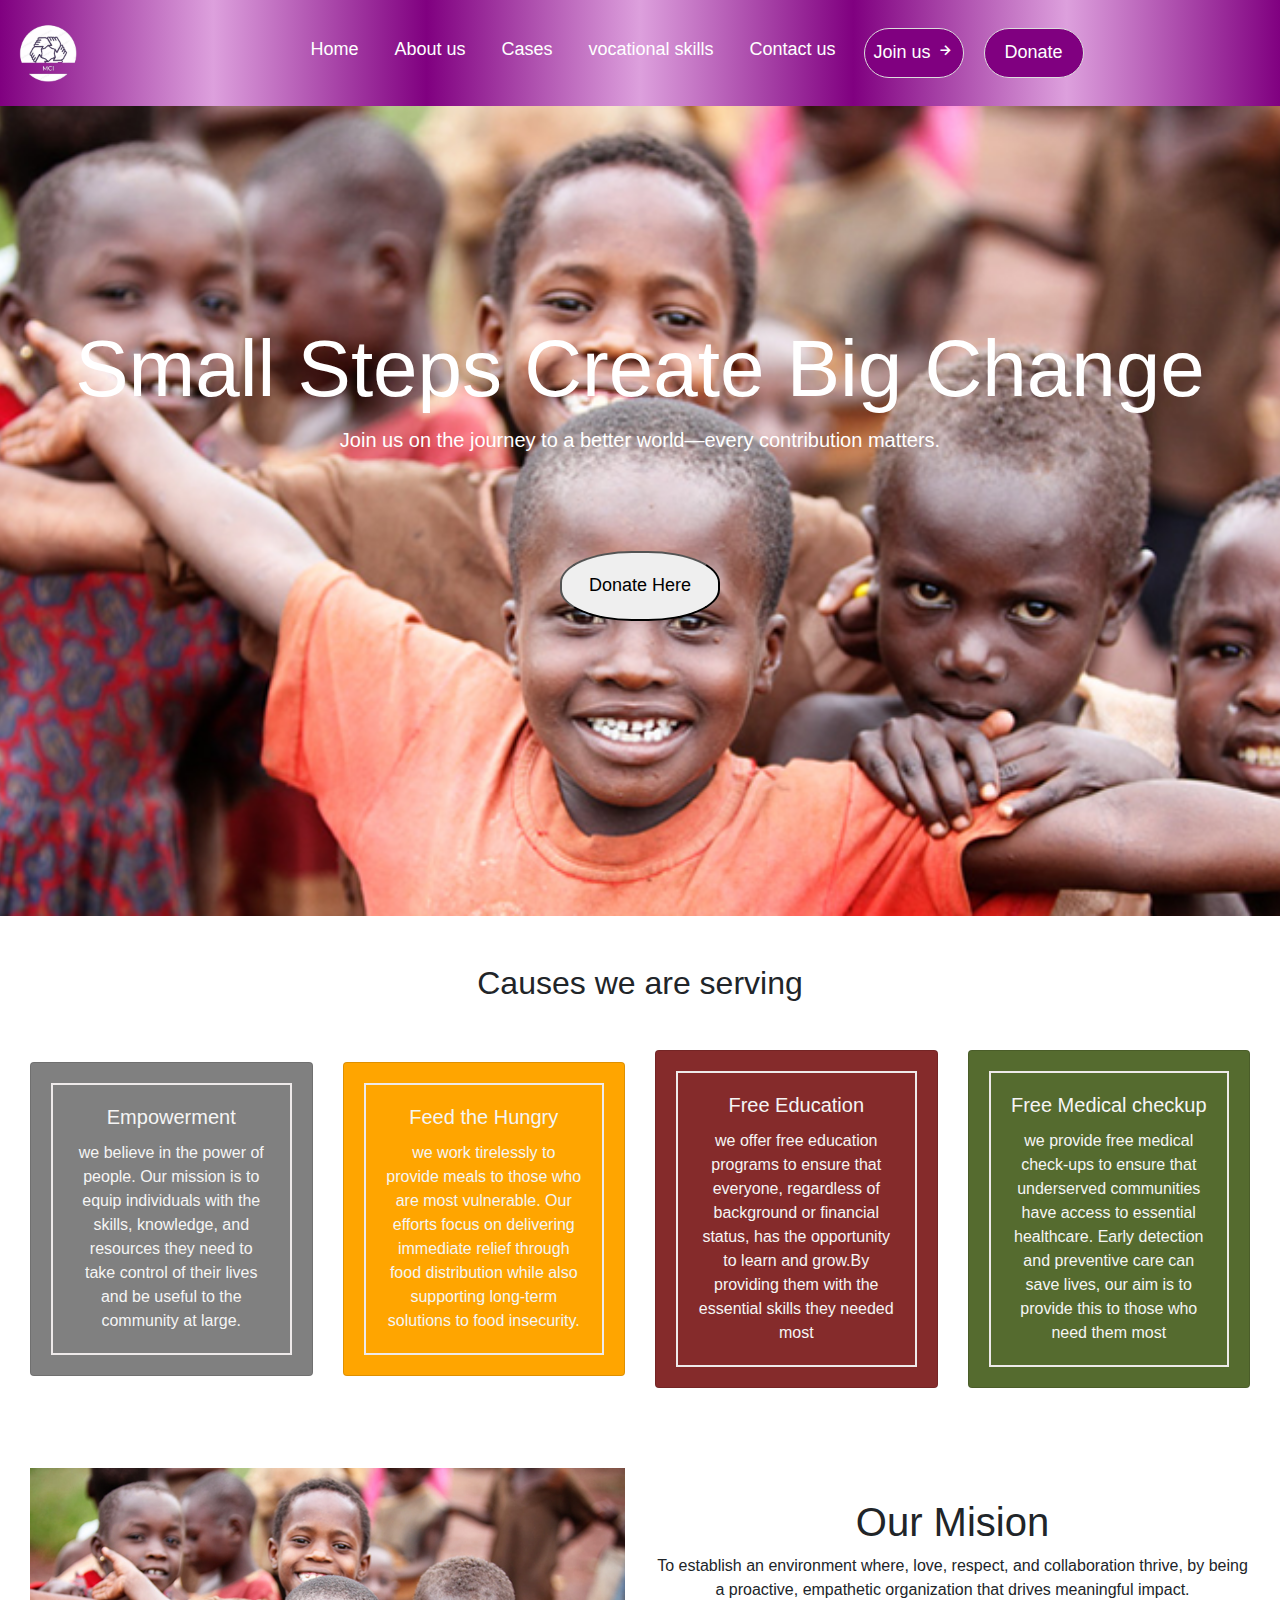
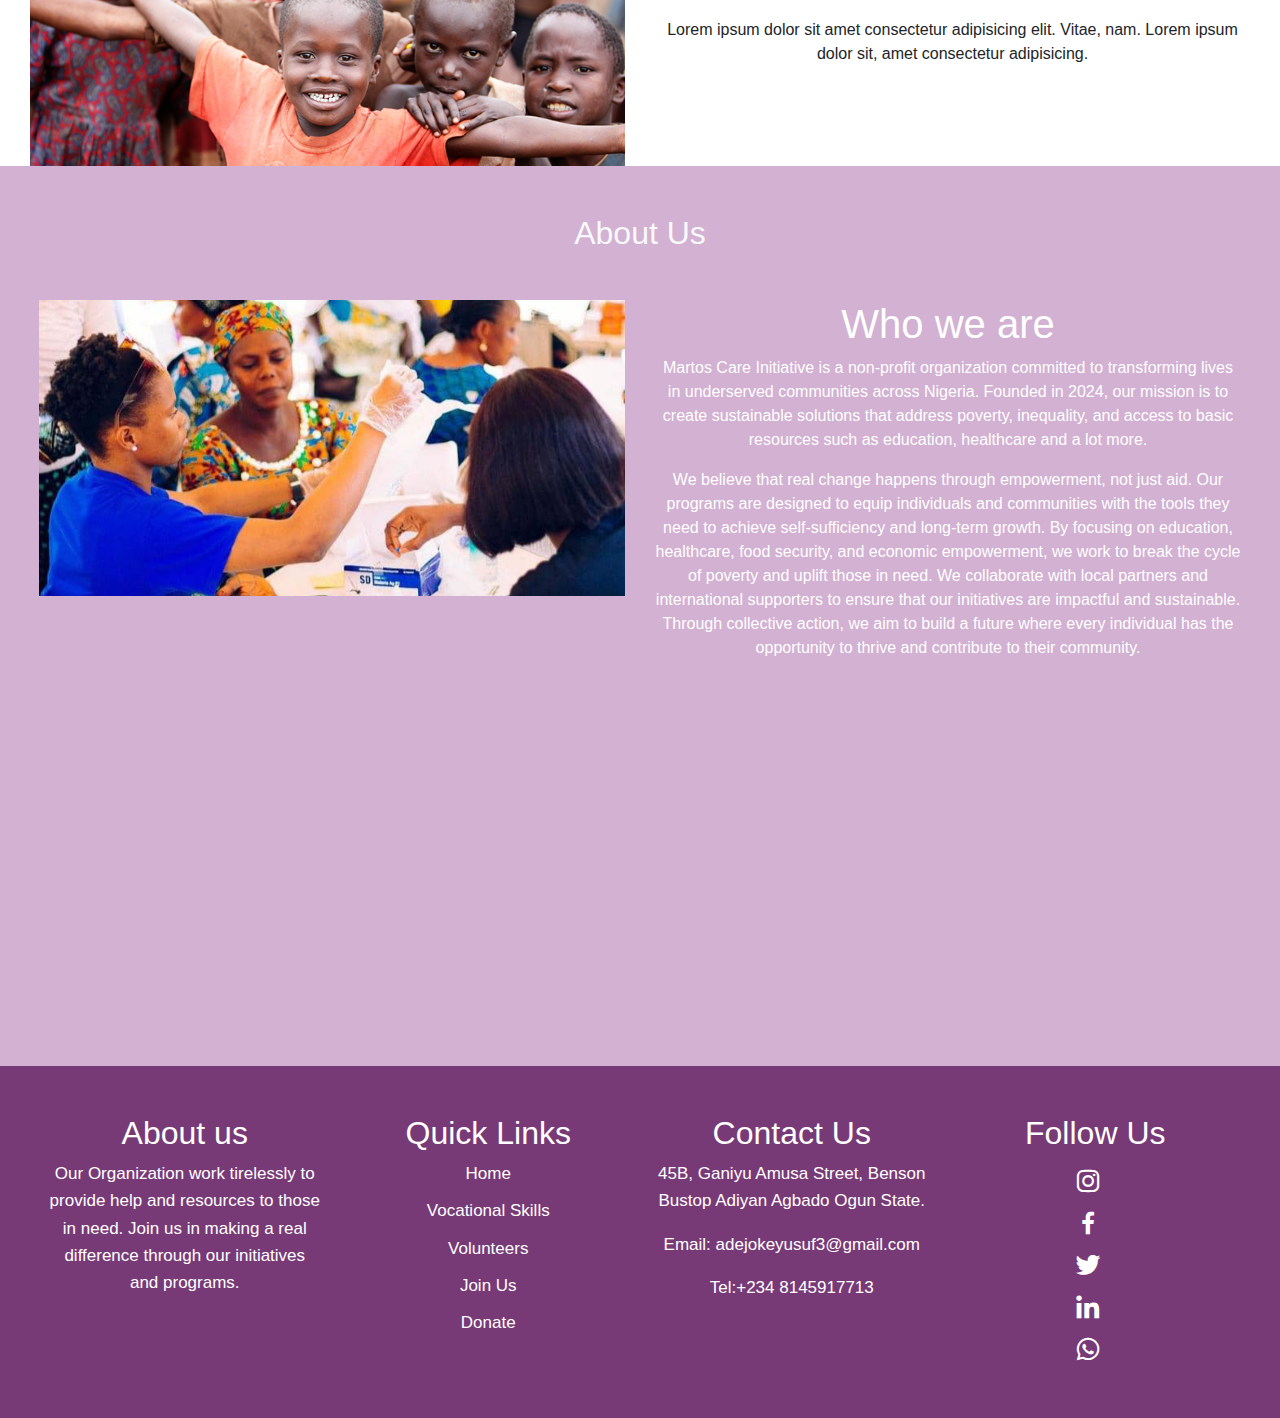
==== index.html @ e68619eb "Initial commit" ====
<!DOCTYPE html>
<html lang="en">
  <head>
    <!-- Required meta tags -->
    <meta charset="utf-8" />
    <meta
      name="viewport"
      content="width=device-width, initial-scale=1, shrink-to-fit=no"
    />

    <!-- Bootstrap CSS -->
    <link
      rel="stylesheet"
      href="https://cdn.jsdelivr.net/npm/bootstrap@4.4.1/dist/css/bootstrap.min.css"
      integrity="sha384-Vkoo8x4CGsO3+Hhxv8T/Q5PaXtkKtu6ug5TOeNV6gBiFeWPGFN9MuhOf23Q9Ifjh"
      crossorigin="anonymous"
    />
    <link rel="stylesheet" href="/css/style.css" />
    <link
      href="https://unpkg.com/boxicons@2.1.4/css/boxicons.min.css"
      rel="stylesheet"
    />

    <title>Martos care Initiative</title>
  </head>
  <body>
    <!-- navbar section -->
    <nav class="navbar navbar-expand-lg navbar-light">
      <a class="navbar-brand" href="#"
        ><img src="/Asset/image/logo3.png" width="90" alt=""
      /></a>
      <button
        class="navbar-toggler"
        type="button"
        data-toggle="collapse"
        data-target="#navbarSupportedContent"
        aria-controls="navbarSupportedContent"
        aria-expanded="false"
        aria-label="Toggle navigation"
      >
        <span class="navbar-toggler-icon"></span>
      </button>

      <div class="collapse navbar-collapse" id="navbarSupportedContent">
        <ul class="navbar-nav mx-auto">
          <li class="nav-item active">
            <a class="nav-link" href="/index.html"
              >Home <span class="sr-only">(current)</span></a
            >
          </li>
          <li class="nav-item">
            <a class="nav-link" href="#about">About us</a>
          </li>
          <li class="nav-item">
            <a class="nav-link" href="#cases">Cases</a>
          </li>
          <li class="nav-item">
            <a class="nav-link" href="./skills.html">vocational skills</a>
          </li>

          <li class="nav-item">
            <a class="nav-link" href="./contact.html">Contact us</a>
          </li>
          <li class="nav-item">
            <button class="nav-button">
              <a href="">Join us <i class="bx bx-right-arrow-alt"></i></a>
            </button>
          </li>
          <li class="nav-item">
            <button class="nav-button">
              <a href="/donation.html">Donate</a>
            </button>
          </li>
        </ul>
      </div>
    </nav>
    <!-- navbar section done -->
    <!-- hero section -->
    <div class="hero-container">
      <h1>Small Steps Create Big Change</h1>
      <p>
        Join us on the journey to a better world—every contribution matters.
      </p>
      <!-- <button><a href="./donation.html">Donate Here</a></button> -->
      <a href="./donation.html"><button>Donate Here</button></a>
    </div>
    <!-- causes we serve section -->
    <section class="causes-served" id="cases">
      <h2 class="text-center m-5">Causes we are serving</h2>
      <div class="items container-fluid row mt-5 mx-auto">
        <div class="text-center col-12 col-sm-12 col-md-6 col-lg-3 w-25 g-5">
          <div class="card orphan-container">
            <div class="card-body orphan">
              <h5 class="card-title">Empowerment</h5>
              <p class="card-text">
                we believe in the power of people. Our mission is to equip
                individuals with the skills, knowledge, and resources they need
                to take control of their lives and be useful to the community at
                large.
              </p>
            </div>
          </div>
        </div>
        <div class="text-center col-12 col-sm-12 col-md-6 col-lg-3 w-25 g-5">
          <div class="card feed-container">
            <div class="card-body feed">
              <h5 class="card-title">Feed the Hungry</h5>
              <p class="card-text">
                we work tirelessly to provide meals to those who are most
                vulnerable. Our efforts focus on delivering immediate relief
                through food distribution while also supporting long-term
                solutions to food insecurity.
              </p>
            </div>
          </div>
        </div>
        <div class="text-center col-12 col-sm-12 col-md-6 col-lg-3 w-25 g-5">
          <div class="card education-container">
            <div class="card-body education">
              <h5 class="card-title">Free Education</h5>
              <p class="card-text">
                we offer free education programs to ensure that everyone,
                regardless of background or financial status, has the
                opportunity to learn and grow.By providing them with the
                essential skills they needed most
              </p>
            </div>
          </div>
        </div>
        <div class="text-center col-12 col-sm-12 col-md-6 col-lg-3 w-25 g-5">
          <div class="card medical-container">
            <div class="card-body medical">
              <h5 class="card-title">Free Medical checkup</h5>
              <p class="card-text">
                we provide free medical check-ups to ensure that underserved
                communities have access to essential healthcare. Early detection
                and preventive care can save lives, our aim is to provide this
                to those who need them most
              </p>
            </div>
          </div>
        </div>
      </div>
    </section>
    <!-- causes we serve section done -->
    <section class="our-mission">
      <div class="container-fluid">
        <div class="row mx-auto">
          <div class="col-sm-12 col-lg-6 col-md-12">
            <img
              class="mission-image w-100"
              src="/Asset/image/charity-image.png"
              alt=""
            />
          </div>
          <div class="mission-text col-sm-12 col-lg-6 col-md-12 text-center">
            <h1>Our Mision</h1>
            <p>
              To establish an environment where, love, respect, and
              collaboration thrive, by being a proactive, empathetic
              organization that drives meaningful impact.
            </p>
            <p>
              Lorem ipsum dolor sit amet consectetur adipisicing elit. Vitae,
              nam. Lorem ipsum dolor sit, amet consectetur adipisicing.
            </p>
          </div>
        </div>
      </div>
    </section>
    <!-- our mission section done -->

    <!-- about us page -->
    <section class="about-us" id="about">
      <div class="overlay">
        <h2 class="text-center m-5 text-light">About Us</h2>
        <div class="row m-4">
          <div class="col-sm-12 col-lg-6 col-md-12">
            <img
              class="w-100"
              src="/Asset/image/jdts aboutus (2).jpeg"
              alt=""
            />
          </div>
          <div class="col-sm-12 col-lg-6 col-md-12 text-center">
            <h1>Who we are</h1>
            <p>
              Martos Care Initiative is a non-profit organization committed to
              transforming lives in underserved communities across Nigeria.
              Founded in 2024, our mission is to create sustainable solutions
              that address poverty, inequality, and access to basic resources
              such as education, healthcare and a lot more.
            </p>
            <p>
              We believe that real change happens through empowerment, not just
              aid. Our programs are designed to equip individuals and
              communities with the tools they need to achieve self-sufficiency
              and long-term growth. By focusing on education, healthcare, food
              security, and economic empowerment, we work to break the cycle of
              poverty and uplift those in need. We collaborate with local
              partners and international supporters to ensure that our
              initiatives are impactful and sustainable. Through collective
              action, we aim to build a future where every individual has the
              opportunity to thrive and contribute to their community.
            </p>
          </div>
        </div>
      </div>
    </section>
    <!-- footer section -->
    <section class="my-footer p-5">
      <footer>
        <div class="row footer-container">
          <div
            class="footer-items text-center col-12 col-sm-12 col-lg-3 col-md-6"
          >
            <h2 class="text-center">About us</h2>
            <p>
              Our Organization work tirelessly to provide help and resources to
              those in need. Join us in making a real difference through our
              initiatives and programs.
            </p>
          </div>
          <div
            class="footer-items text-center col-12 col-sm-12 col-lg-3 col-md-6"
          >
            <h2>Quick Links</h2>
            <ul>
              <li><a href="./index.html">Home</a></li>
              <li><a href="./skills.html">Vocational Skills</a></li>
              <li><a href="./volunteer.html">Volunteers</a></li>
              <li><a href="/register.html">Join Us</a></li>
              <li><a href="/donation.html">Donate</a></li>
            </ul>
          </div>
          <div
            class="footer-items text-center col-12 col-sm-12 col-lg-3 col-md-6"
          >
            <h2>Contact Us</h2>
            <p class="contact-text">
              45B, Ganiyu Amusa Street, Benson Bustop Adiyan Agbado Ogun State.
            </p>
            <p class="contact-text">
              Email:
              <a href="mailto:adejokeyusuf3@gmail.com"
                >adejokeyusuf3@gmail.com</a
              >
            </p>
            <p class="contact-text">
              Tel:<a href="tel:+2348145917713">+234 8145917713</a>
            </p>
          </div>
          <div
            class="footer-items text-center col-12 col-sm-12 col-lg-3 col-md-6"
          >
            <h2>Follow Us</h2>
            <div class="social-icons">
              <a
                href="https://www.instagram.com/yusufmoryam/profilecard/?igsh=dzJwOGtmNWZrNzB1"
                ><i class="bx bxl-instagram"></i
              ></a>
              <a href="https://www.facebook.com/moryam.yusuf.3?mibextid=ZbWKwL"
                ><i class="bx bxl-facebook"></i
              ></a>
              <a
                href="https://twitter.com/Maryam96306361?t=nwQL7bHPOCJaBLfx_l9xHw&s=08"
                ><i class="bx bxl-twitter"></i
              ></a>
              <a href="https://www.linkedin.com/in/moryam-yusuf-185930239"
                ><i class="bx bxl-linkedin"></i
              ></a>
              <a
                href="https://wa.me/%2B2348090724917?text=Hello%20I%E2%80%99d%20like%20to%20make%20enquiries%20about%20the%20program%20"
                ><i class="bx bxl-whatsapp"></i
              ></a>
            </div>
          </div>
        </div>
      </footer>
    </section>

    <!-- Footer section done -->

    <!-- Optional JavaScript -->
    <!-- jQuery first, then Popper.js, then Bootstrap JS -->
    <script
      src="https://code.jquery.com/jquery-3.4.1.slim.min.js"
      integrity="sha384-J6qa4849blE2+poT4WnyKhv5vZF5SrPo0iEjwBvKU7imGFAV0wwj1yYfoRSJoZ+n"
      crossorigin="anonymous"
    ></script>
    <script
      src="https://cdn.jsdelivr.net/npm/popper.js@1.16.0/dist/umd/popper.min.js"
      integrity="sha384-Q6E9RHvbIyZFJoft+2mJbHaEWldlvI9IOYy5n3zV9zzTtmI3UksdQRVvoxMfooAo"
      crossorigin="anonymous"
    ></script>
    <script
      src="https://cdn.jsdelivr.net/npm/bootstrap@4.4.1/dist/js/bootstrap.min.js"
      integrity="sha384-wfSDF2E50Y2D1uUdj0O3uMBJnjuUD4Ih7YwaYd1iqfktj0Uod8GCExl3Og8ifwB6"
      crossorigin="anonymous"
    ></script>
  </body>
</html>
---- css/style.css ----
* {
  margin: 0;
  padding: 0;
  box-sizing: border-box;
  scroll-behavior: smooth;
  /* font-size: 18px; */
}
body::-webkit-scrollbar {
  display: none;
}
/* styling the header section */
.navbar .navbar-brand a {
  background-color: red;
  font-size: 30px;
}

.navbar {
  /* background: #000080; */
  background: linear-gradient(
    to right,
    purple,
    plum,
    purple,
    plum,
    purple,
    plum,
    purple
  );
  padding: 3px;
}

/* #navbarSupportedContent ul {
  margin-inline-start: 30%;
} */
#navbarSupportedContent li {
  margin-inline: 10px;
}
#navbarSupportedContent a {
  /* color: #da0c0c; */
  color: #ffffff;
  font-weight: 500;
  font-size: 18px;
  /* font-weight: 80px; */
}
#navbarSupportedContent a:hover {
  color: #000;
}

.nav-button {
  height: 50px;
  width: 100px;
  background-color: purple;
  border-radius: 100px;
  border: 1px solid #ddd;
  outline: none;
}
.nav-button a {
  text-decoration: none;
}
/* styling the header section done */

/* hero section */
.hero-container {
  background-image: url("/Asset/image/charity-image.png");
  background-size: cover;
  background-position: center;
  background-repeat: no-repeat;
  height: 90vh;
  color: white;
  display: flex;
  flex-direction: column;
  justify-content: center;
  align-items: center;
  text-align: center;
  /* padding: 20px; */
}
.hero-container h1 {
  font-size: 80px;
  /* color: #da0c0c; */
  font-weight: 500px;
}
.hero-container p {
  font-size: 20px;
  /* color: #000080; */
  font-weight: 500px;
}
.hero-container button {
  height: 70px;
  width: 160px;
  color: black;
  border-radius: 45%;
  font-size: 18px;
  /* text-decoration: none; */
  /* background-color: blue; */
  margin: 80px;
}
.items {
  justify-content: center;
  align-items: center;
  align-self: center;
  /* margin: 0 auto; */
}
.orphan-container {
  background: grey;
  color: whitesmoke;
  padding: 20px;
}
.orphan {
  border: 2px solid rgb(238, 234, 234);
}
.feed-container {
  background: orange;
  color: whitesmoke;
  padding: 20px;
}
.feed {
  border: 2px solid rgb(238, 234, 234);
}
.education-container {
  background: rgb(133, 43, 43);
  color: whitesmoke;
  padding: 20px;
}
.education {
  border: 2px solid rgb(238, 234, 234);
}
.medical-container {
  background: darkolivegreen;
  color: whitesmoke;
  padding: 20px;
}
.medical {
  border: 2px solid rgb(238, 234, 234);
}
/* .medical-container {
  background: darkolivegreen;
  color: whitesmoke;
  padding: 20px;
}
.medical {
  border: 2px solid rgb(238, 234, 234);
} */
/* mission section */
.our-mission {
  margin-block-start: 80px;
}
.mission-text {
  margin-block-start: 30px;
}
.mission-image {
  width: min-content;
}

/* mission section done */
.about-us {
  /* position: relative; */
  height: 100vh;
  width: 100%;
  background-repeat: no-repeat;
  background-attachment: fixed;
  background-position: center;
  background-size: contain;
  background-image: linear-gradient(rgba(0, 0, 0, 0.5), rgba(0, 0, 0, 0.5)),
    url(/Asset/image/charity-image.png);
  /* background-color: #da0c0c; */
  /* color: orangered; */
  color: white;
}
.overlay {
  position: absolute;
  /* top: 100; */
  /* left: 0; */
  width: 100%;
  height: 100vh;
  background-color: rgb(143, 61, 143, 0.4); /* Green color with transparency */
  z-index: 1;
}

/* vocational skills page */
.reason {
  background: linear-gradient(
    45deg,
    rgb(231, 192, 231),
    plum,
    rgb(233, 187, 233),
    plum,
    rgb(250, 160, 250)
  );
}
.reason-container p {
  text-align: center;
  font-size: 18px;
  color: #000;
  padding: 30px;
}
.form-section {
  padding-block: 40px;
}
.form-section button {
  background-color: purple;
  color: white;
  font-size: 20px;
  font-weight: 500;
  height: 45px;
  border: none;
}
.form-section button:hover {
  background-color: rgb(156, 68, 156);
  color: white;
  font-size: 20px;
  font-weight: 500;
  height: 45px;
  border: 1px solid rgb(73, 67, 67);
}
/* vocational skills page done */
/* donation page */
.donation-image img {
  width: 100%;
  height: 220px;
}

/* donation page done */
.practice-overflow {
  overflow: auto;
  white-space: nowrap;
}

/* about us page */
/* vonlunteers section */
.volunteer-section {
  display: flex;
  justify-content: space-around;
  flex-wrap: wrap;
  gap: 20px;
  padding: 20px;
}

.volunteer-card {
  background: #f9f9f9;
  border-radius: 20px;
  box-shadow: 0 4px 10px rgba(0, 0, 0, 0.1);
  text-align: center;
  padding: 20px;
  width: 250px;
}
.volunteer-card img {
  width: 100px;
  height: 100px;
  border-radius: 50%;
  object-fit: cover;
}

.volunteer-info h3 {
  margin: 10px 0;
  font-size: 18px;
}

.role {
  display: inline-block;
  padding: 5px 10px;
  border-radius: 15px;
  font-size: 14px;
  color: white;
}

.yellow {
  background-color: #f1c40f;
}

.red {
  background-color: #e74c3c;
}

.blue {
  background-color: #3498db;
}

.green {
  background-color: #2ecc71;
}

/* join-us section */
.join-us-container {
  /* position: relative; */
  height: 100vh;
  max-width: 100%;
  background-repeat: no-repeat;
  /* background-attachment: fixed; */
  background-position: center;
  background-size: contain;
  background-image: linear-gradient(rgba(0, 1, 0, 0.5), rgba(0, 0, 0, 0.5)),
    url(/Asset/image/privileged1.jpg);
  background-color: #da0c0c;
  /* color: orangered; */
}
.join-us {
  position: relative;
  background-color: white;
  max-width: 50%;
  height: 50vh;
  top: 25%;
}
join-us-text {
  position: relative;
  top: 100%;
}

/* join-us section done */

/* vonlunteers section done */

/* volunteer registration */
.volunteer-container {
  background-color: #ffffff;
  border-radius: 10px;
  box-shadow: 0 4px 12px rgba(0, 0, 0, 0.1);
  max-width: 600px;
  width: 100%;
  padding: 40px;
  margin: 0 auto;
}
.volunteer-header {
  text-align: center;
  margin-bottom: 30px;
}
.volunteer-header-title {
  color: #005b96;
  font-size: 28px;
}
.volunteer-header-description {
  color: #555;
  font-size: 16px;
}
.volunteer-form {
  display: flex;
  flex-direction: column;
}
.volunteer-form-label {
  font-weight: 600;
  margin-bottom: 8px;
  color: #333;
}
.volunteer-form-input,
.volunteer-form-select,
.volunteer-form-textarea {
  padding: 12px;
  margin-bottom: 15px;
  border: 1px solid #ccc;
  border-radius: 5px;
  font-size: 16px;
  width: 100%;
}
.volunteer-form-button {
  background-color: #28a745;
  color: white;
  border: none;
  padding: 15px;
  border-radius: 5px;
  cursor: pointer;
  font-size: 18px;
  margin-top: 20px;
  width: 100%;
}
.volunteer-form-button:hover {
  background-color: #218838;
}
.volunteer-footer {
  text-align: center;
  margin-top: 30px;
  font-size: 14px;
  color: #777;
}

/* volunteer registration done */
/* about us page done */

.join-us-container {
  background-image: url("/Asset/image/privileged1.jpg");
  background-size: cover;
  background-repeat: no-repeat;
  background-position: center;
  padding: 100px 0;
  display: flex;
  justify-content: center;
  /* align-items: center; */
  /* max-height: 500px; */
  height: min-content;
}

.join-us {
  background-color: #b71c1c;
  padding: 40px;
  text-align: center;
  color: white;
  max-width: 600px;
  border-radius: 10px;
  box-shadow: 0px 4px 10px rgba(0, 0, 0, 0.2);
  margin-block-end: 0%;
}

.join-us h2 {
  font-size: 36px;
  margin-bottom: 20px;
}

.join-us p {
  font-size: 16px;
  margin-bottom: 30px;
}

.join-us .btn {
  background-color: transparent;
  border: 1px solid white;
  padding: 10px 20px;
  font-size: 16px;
  color: white;
  text-decoration: none;
  border-radius: 5px;
  transition: background-color 0.3s ease;
}

.join-us .btn:hover {
  background-color: white;
  color: #b71c1c;
}

/* donation section */

.donation-page {
  background-color: #fff;
  max-width: 900px;
  /* width: 100%; */
  padding: 40px;
  border-radius: 10px;
  box-shadow: 0 8px 16px rgba(0, 0, 0, 0.1);
  margin: 0 auto;
}
.donate-header {
  text-align: center;
  margin-bottom: 30px;
}
.donate-header h1 {
  color: #007bff;
  font-size: 32px;
}
.donate-header p {
  color: #333;
  font-size: 16px;
}
.donation-form {
  display: flex;
  flex-direction: column;
  gap: 15px;
}
label {
  font-weight: 600;
  color: #333;
  /* color: #b71c1c; */
  font-size: 18px;
}
input,
select {
  padding: 12px;
  border: 1px solid #ccc;
  border-radius: 5px;
  font-size: 16px;
  width: 100%;
}
.payment-options {
  display: flex;
  flex-direction: column;
  margin-top: 20px;
}
.payment-options label {
  font-weight: 600;
  color: #007bff;
  cursor: pointer;
  font-size: 18px;
}
.payment-options input {
  margin-right: 10px;
}
.donate-button {
  background-color: #28a745;
  color: white;
  border: none;
  padding: 15px;
  border-radius: 5px;
  cursor: pointer;
  font-size: 18px;
  margin-top: 20px;
}
.donate-button:hover {
  background-color: #218838;
}
/* .footer {
  text-align: center;
  margin-top: 30px;
  font-size: 14px;
  color: #555;
} */
.payment-description {
  font-size: 13px;
  margin-top: 5px;
  color: #666;
}
.custom-amount-input {
  display: none;
}

/* .required {
  color: red;
}  */
/* donation section done */

/* contact us section */

.contact {
  background-image: url("/Asset/image/charity-image.png");
  background-size: cover;
  background-position: center;
  background-repeat: no-repeat;
  height: 50vh;
  color: rgb(88, 23, 88);
  /* color: #da0c0c; */
  display: flex;
  flex-direction: column;
  justify-content: center;
  align-items: center;
  text-align: center;
  font-size: 50px;
  font-weight: 500;
  animation: image 5s ease-in infinite;
  /* padding: 20px; */
}
.address {
  margin-top: 100px;
}
.contact-form button {
  background-color: purple;
}
/* footer section */

.my-footer {
  background-color: rgb(119, 58, 119);
  color: white;
  padding: 40px 0;
}
.footer h2 {
  font-size: 25px;
  margin-bottom: 15px;
}
.my-footer p,
.my-footer ul {
  font-size: 17px;
  line-height: 1.6;
  list-style: none;
}
.my-footer ul li a {
  color: white;
  text-decoration: none;
  margin-bottom: 10px;
  display: inline-block;
  transition: color 0.3s;
}

.my-footer ul li a:hover {
  color: #3498db;
}
.social-icons a {
  margin-right: 15px;
  display: block;
}

.social-icons i {
  font-size: 30px;
  line-height: 1.4;
  color: white;
  transition: color 0.3s;
}
.social-icons i:hover {
  color: #3498db;
}
.contact-text a {
  color: #fff;
  text-decoration: none;
  transition: color 0.3s;
}
.contact-text a:hover {
  color: #3498db;
}

@media (max-width: 768px) {
}
/* Responsive Design */
@media (max-width: 768px) {
  /* .footer-container {
    flex-direction: column;
    text-align: left;
  }

  .footer-section {
    margin-bottom: 20px;
  } */
}

@media screen and (max-width: 768px) {
  .join-us {
    padding: 20px 30px;
    max-width: 400px;
    max-height: 300px;
  }

  .join-us h2 {
    font-size: 28px;
  }

  .join-us p {
    font-size: 14px;
  }

  .join-us .btn {
    font-size: 14px;
    padding: 8px 16px;
  }
}
@media screen and (max-width: 991px) {
  .about-us {
    /* position: relative; */
    height: 180vh;
    width: 100%;
    background-repeat: no-repeat;
    background-attachment: fixed;
    background-position: center;
    background-size: contain;
    background-image: linear-gradient(rgba(0, 0, 0, 0.5), rgba(0, 0, 0, 0.5)),
      url(/Asset/image/charity-image.png);
    color: white;
  }
  .overlay {
    position: absolute;
    max-width: 100%;
    height: 180vh;
    background-color: rgb(143, 61, 143, 0.4);
    z-index: 1;
  }
  .about-text h1,
  p {
    text-align: center;
    padding-inline: 20px;
  }
}
@media screen and (max-width: 384px) {
  .about-us {
    /* position: relative; */
    height: 190vh;
    width: 100%;
    background-repeat: no-repeat;
    background-attachment: fixed;
    background-position: center;
    background-size: contain;
    background-image: linear-gradient(rgba(0, 0, 0, 0.5), rgba(0, 0, 0, 0.5)),
      url(/Asset/image/charity-image.png);
    /* background-color: #da0c0c; */
    /* color: orangered; */
    color: white;
  }
  .overlay {
    position: absolute;
    max-width: 100%;
    height: 190vh;
    background-color: rgba(
      32,
      32,
      243,
      0.7
    ); /* Green color with transparency */
    z-index: 1;
  }
  .about-text h1,
  p {
    text-align: center;
    padding-inline: 20px;
  }
}
@media screen and (max-width: 1029px) {
  .join-us {
    padding: 20px 30px;
    max-width: 400px;
    max-height: 350px;
  }
}

/* example */
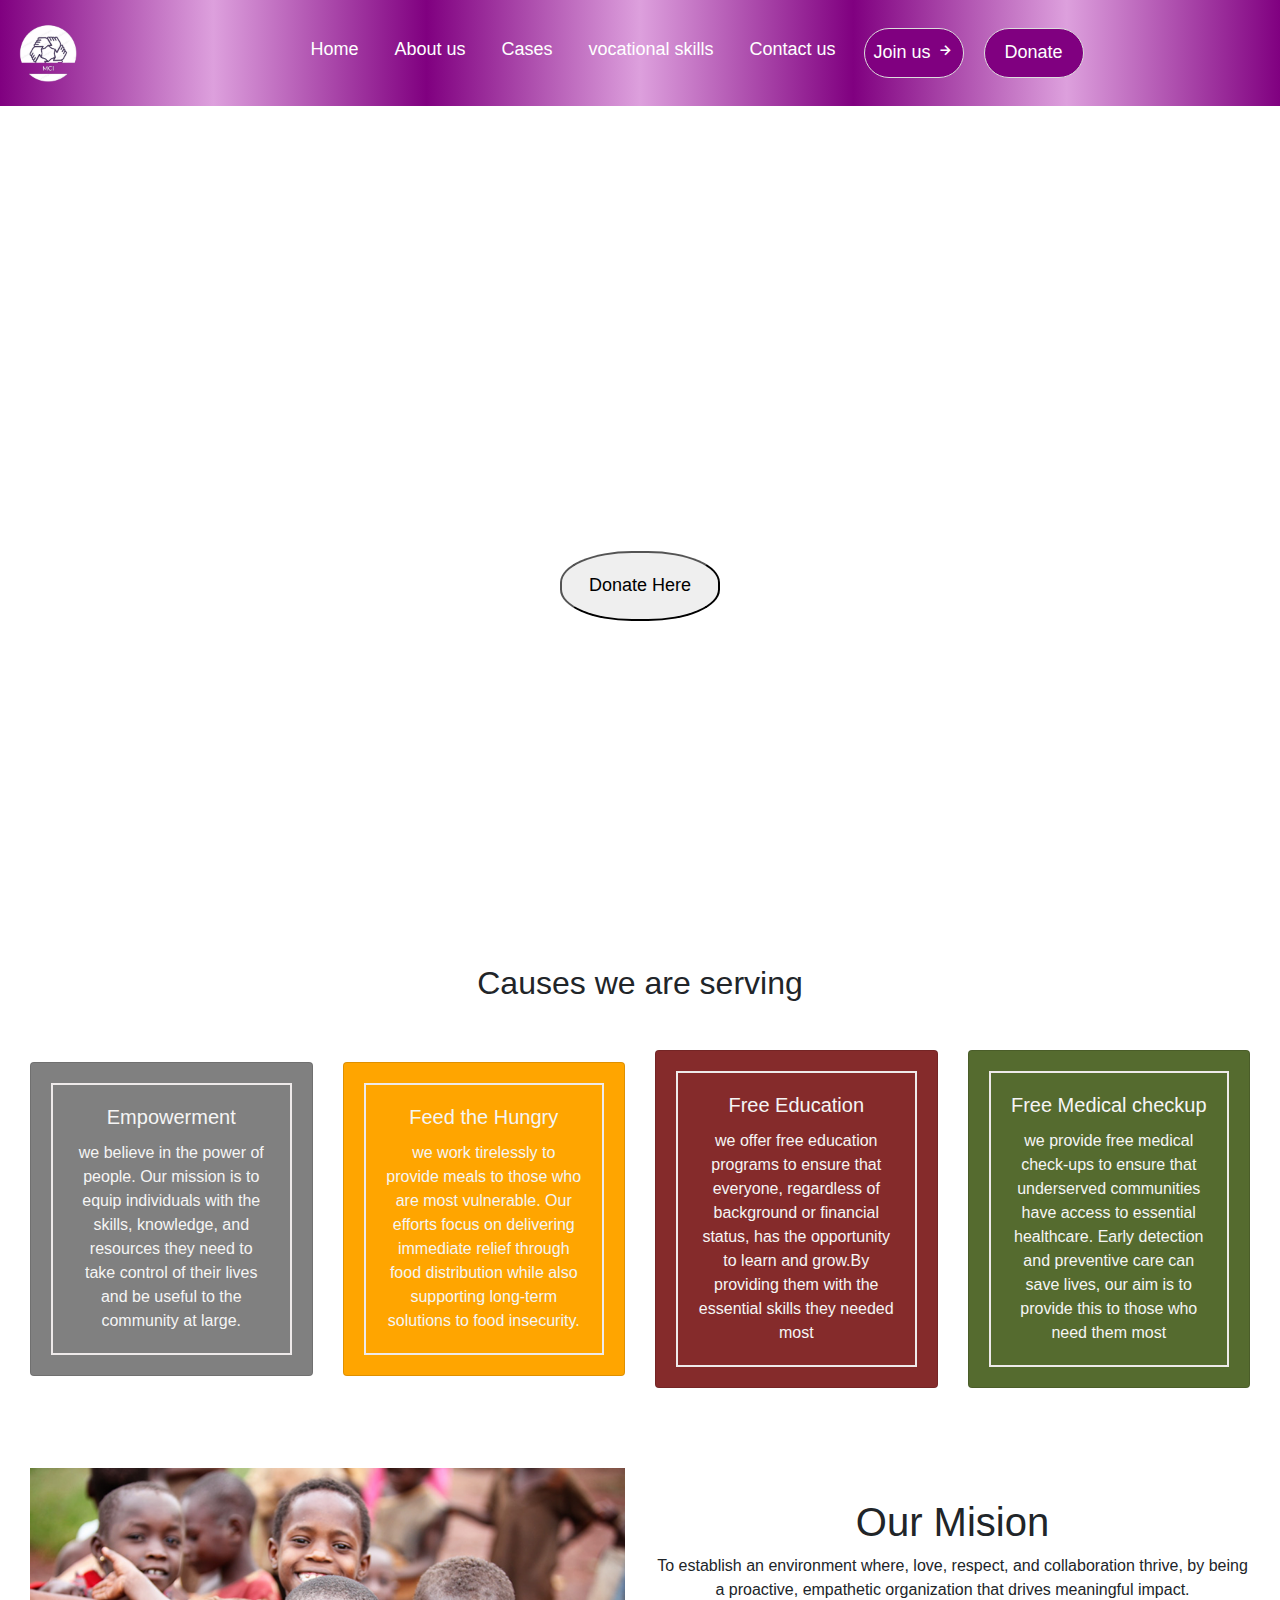
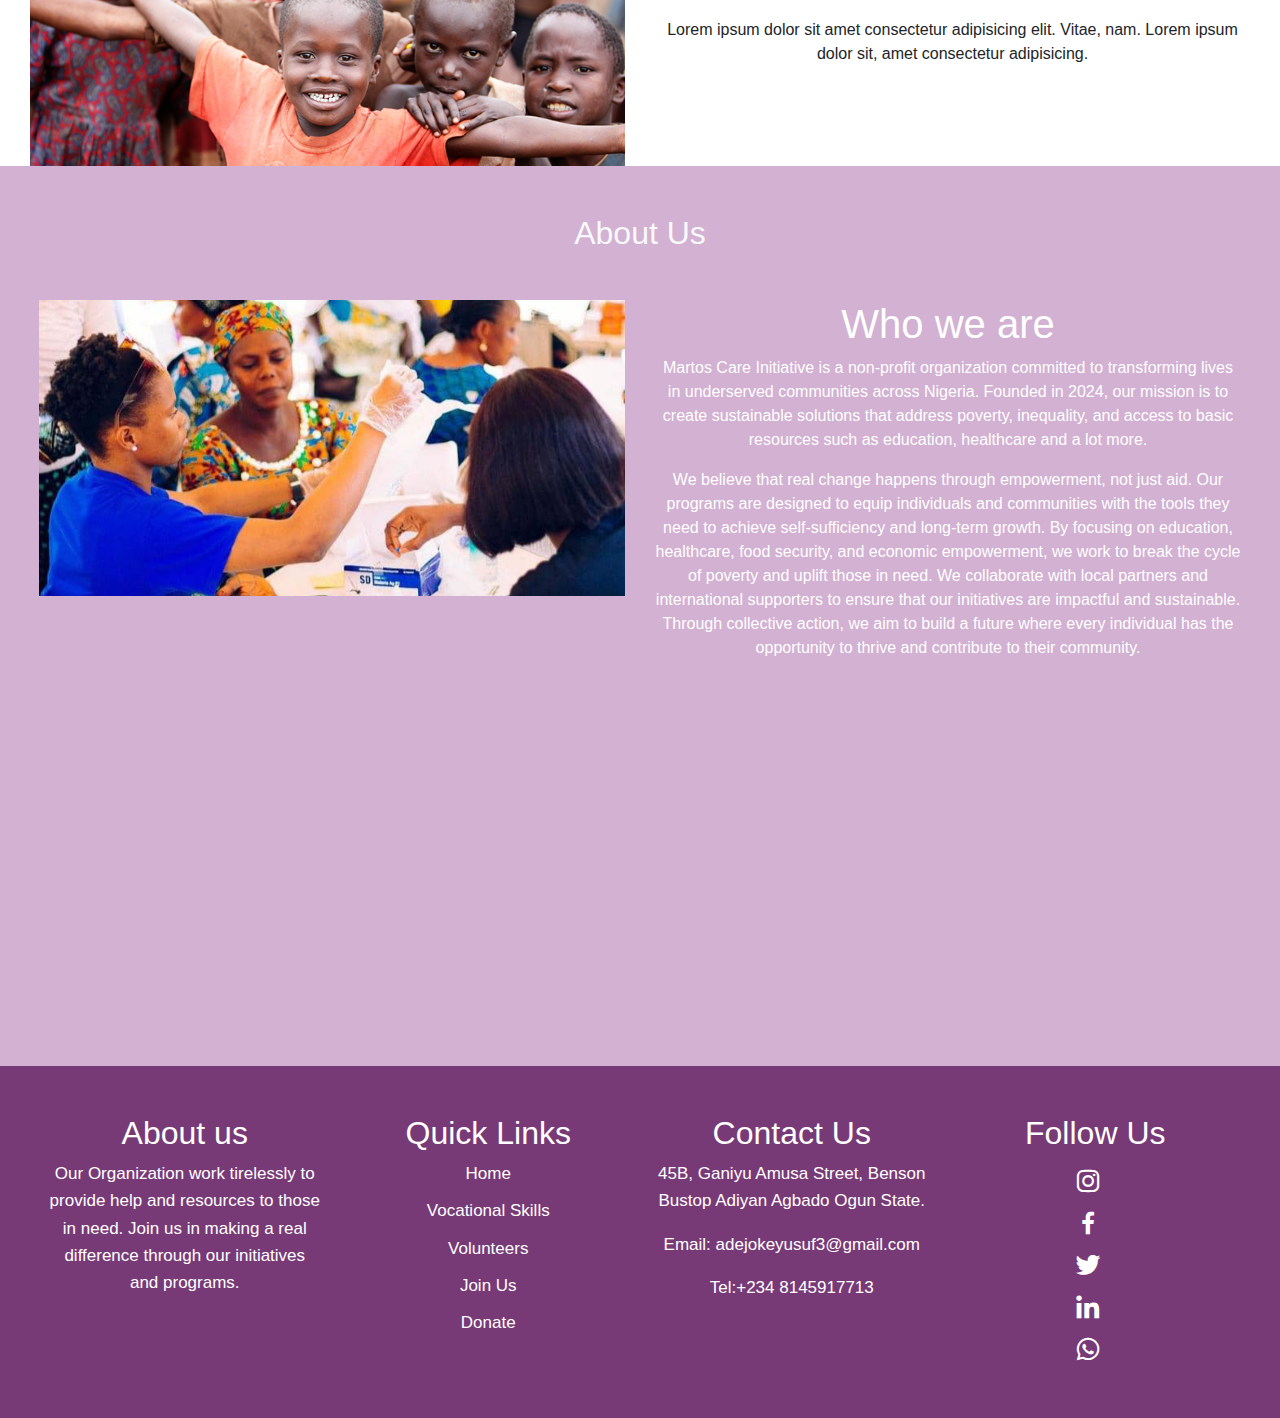
==== commit 65553ccd: "Made corection             <ul>" ====
--- a/index.html
+++ b/index.html
@@ -15,7 +15,7 @@
       integrity="sha384-Vkoo8x4CGsO3+Hhxv8T/Q5PaXtkKtu6ug5TOeNV6gBiFeWPGFN9MuhOf23Q9Ifjh"
       crossorigin="anonymous"
     />
-    <link rel="stylesheet" href="/css/style.css" />
+    <link rel="stylesheet" href="./css/style.css" />
     <link
       href="https://unpkg.com/boxicons@2.1.4/css/boxicons.min.css"
       rel="stylesheet"
@@ -27,7 +27,7 @@
     <!-- navbar section -->
     <nav class="navbar navbar-expand-lg navbar-light">
       <a class="navbar-brand" href="#"
-        ><img src="/Asset/image/logo3.png" width="90" alt=""
+        ><img src="./Asset/image/logo3.png" width="90" alt=""
       /></a>
       <button
         class="navbar-toggler"
@@ -44,7 +44,7 @@
       <div class="collapse navbar-collapse" id="navbarSupportedContent">
         <ul class="navbar-nav mx-auto">
           <li class="nav-item active">
-            <a class="nav-link" href="/index.html"
+            <a class="nav-link" href="./index.html"
               >Home <span class="sr-only">(current)</span></a
             >
           </li>
@@ -68,7 +68,7 @@
           </li>
           <li class="nav-item">
             <button class="nav-button">
-              <a href="/donation.html">Donate</a>
+              <a href="./donation.html">Donate</a>
             </button>
           </li>
         </ul>
--- a/css/style.css
+++ b/css/style.css
@@ -61,7 +61,7 @@
 
 /* hero section */
 .hero-container {
-  background-image: url("/Asset/image/charity-image.png");
+  background-image: url("./Asset/image/charity-image.png");
   background-size: cover;
   background-position: center;
   background-repeat: no-repeat;
@@ -161,7 +161,7 @@
   background-position: center;
   background-size: contain;
   background-image: linear-gradient(rgba(0, 0, 0, 0.5), rgba(0, 0, 0, 0.5)),
-    url(/Asset/image/charity-image.png);
+    url(./Asset/image/charity-image.png);
   /* background-color: #da0c0c; */
   /* color: orangered; */
   color: white;
@@ -289,7 +289,7 @@
   background-position: center;
   background-size: contain;
   background-image: linear-gradient(rgba(0, 1, 0, 0.5), rgba(0, 0, 0, 0.5)),
-    url(/Asset/image/privileged1.jpg);
+    url(./Asset/image/privileged1.jpg);
   background-color: #da0c0c;
   /* color: orangered; */
 }
@@ -375,7 +375,7 @@
 /* about us page done */
 
 .join-us-container {
-  background-image: url("/Asset/image/privileged1.jpg");
+  background-image: url("./Asset/image/privileged1.jpg");
   background-size: cover;
   background-repeat: no-repeat;
   background-position: center;
@@ -516,7 +516,7 @@
 /* contact us section */
 
 .contact {
-  background-image: url("/Asset/image/charity-image.png");
+  background-image: url("./Asset/image/charity-image.png");
   background-size: cover;
   background-position: center;
   background-repeat: no-repeat;
@@ -634,7 +634,7 @@
     background-position: center;
     background-size: contain;
     background-image: linear-gradient(rgba(0, 0, 0, 0.5), rgba(0, 0, 0, 0.5)),
-      url(/Asset/image/charity-image.png);
+      url(./Asset/image/charity-image.png);
     color: white;
   }
   .overlay {
@@ -660,7 +660,7 @@
     background-position: center;
     background-size: contain;
     background-image: linear-gradient(rgba(0, 0, 0, 0.5), rgba(0, 0, 0, 0.5)),
-      url(/Asset/image/charity-image.png);
+      url(./Asset/image/charity-image.png);
     /* background-color: #da0c0c; */
     /* color: orangered; */
     color: white;
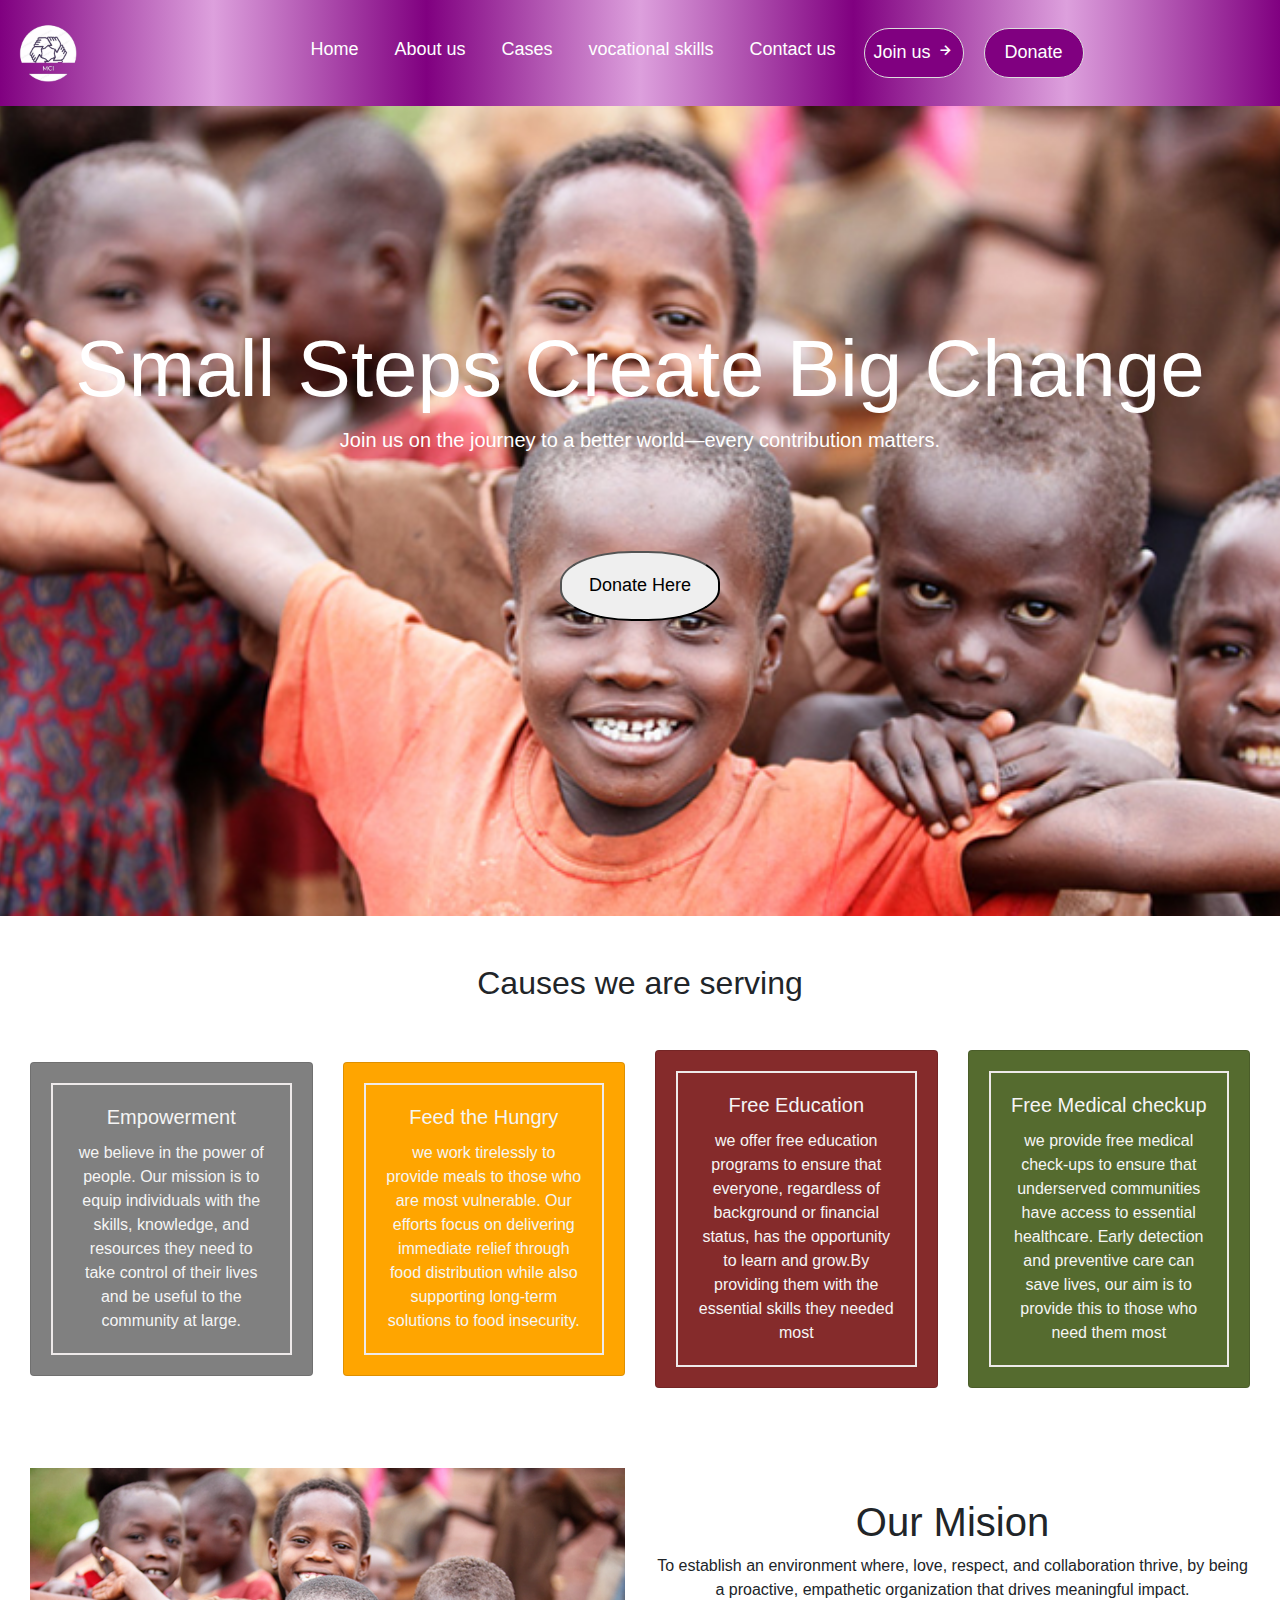
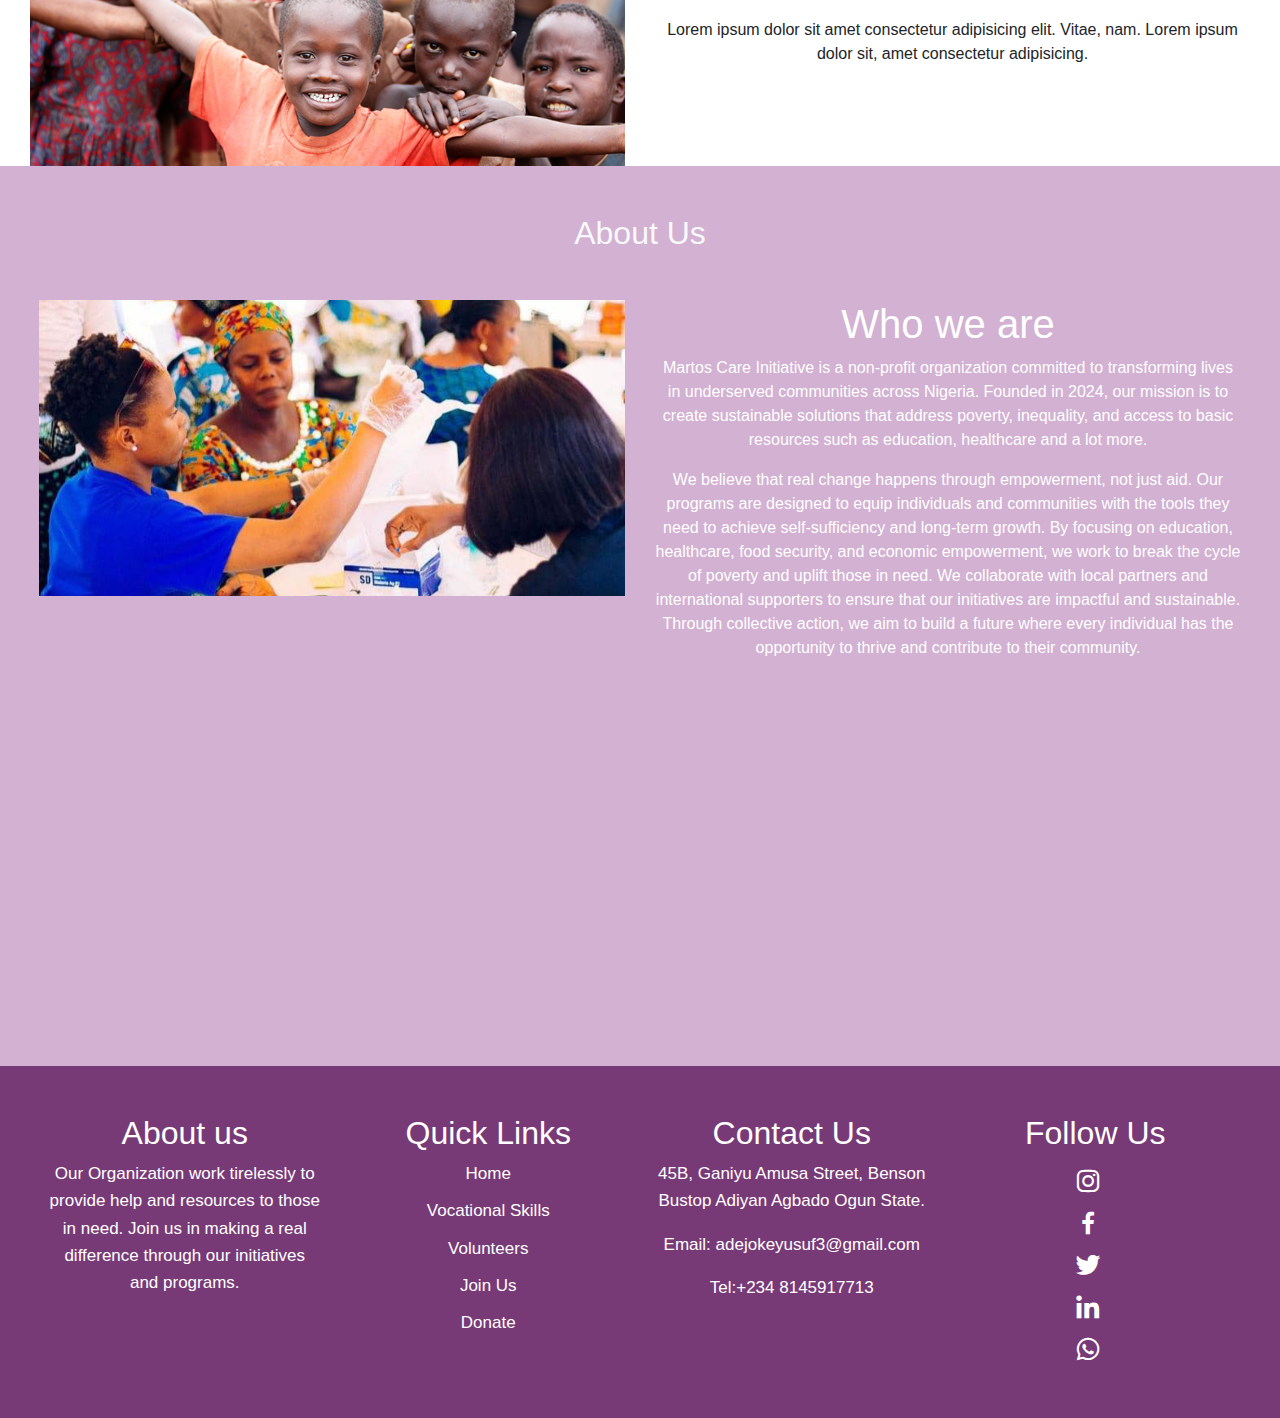
==== commit 46f3b54d: "changed the imge in the index.html file" ====
--- a/index.html
+++ b/index.html
@@ -149,7 +149,7 @@
           <div class="col-sm-12 col-lg-6 col-md-12">
             <img
               class="mission-image w-100"
-              src="/Asset/image/charity-image.png"
+              src="./Asset/image/charity-image.png"
               alt=""
             />
           </div>
@@ -178,7 +178,7 @@
           <div class="col-sm-12 col-lg-6 col-md-12">
             <img
               class="w-100"
-              src="/Asset/image/jdts aboutus (2).jpeg"
+              src="./Asset/image/jdts aboutus (2).jpeg"
               alt=""
             />
           </div>
@@ -229,8 +229,8 @@
               <li><a href="./index.html">Home</a></li>
               <li><a href="./skills.html">Vocational Skills</a></li>
               <li><a href="./volunteer.html">Volunteers</a></li>
-              <li><a href="/register.html">Join Us</a></li>
-              <li><a href="/donation.html">Donate</a></li>
+              <li><a href="./register.html">Join Us</a></li>
+              <li><a href="./donation.html">Donate</a></li>
             </ul>
           </div>
           <div
--- a/css/style.css
+++ b/css/style.css
@@ -61,7 +61,8 @@
 
 /* hero section */
 .hero-container {
-  background-image: url("./Asset/image/charity-image.png");
+  background-image: url(../Asset/image/charity-image.png);
+  /* background-image: url("./Asset/image/charity-image.png"); */
   background-size: cover;
   background-position: center;
   background-repeat: no-repeat;
@@ -161,7 +162,7 @@
   background-position: center;
   background-size: contain;
   background-image: linear-gradient(rgba(0, 0, 0, 0.5), rgba(0, 0, 0, 0.5)),
-    url(./Asset/image/charity-image.png);
+    url(../Asset/image/charity-image.png);
   /* background-color: #da0c0c; */
   /* color: orangered; */
   color: white;
@@ -172,7 +173,7 @@
   /* left: 0; */
   width: 100%;
   height: 100vh;
-  background-color: rgb(143, 61, 143, 0.4); /* Green color with transparency */
+  background-color: rgb(143, 61, 143, 0.4);
   z-index: 1;
 }
 
@@ -289,7 +290,7 @@
   background-position: center;
   background-size: contain;
   background-image: linear-gradient(rgba(0, 1, 0, 0.5), rgba(0, 0, 0, 0.5)),
-    url(./Asset/image/privileged1.jpg);
+    url(../Asset/image/privileged1.jpg);
   background-color: #da0c0c;
   /* color: orangered; */
 }
@@ -375,7 +376,7 @@
 /* about us page done */
 
 .join-us-container {
-  background-image: url("./Asset/image/privileged1.jpg");
+  background-image: url("../Asset/image/privileged1.jpg");
   background-size: cover;
   background-repeat: no-repeat;
   background-position: center;
@@ -516,7 +517,7 @@
 /* contact us section */
 
 .contact {
-  background-image: url("./Asset/image/charity-image.png");
+  background-image: url("../Asset/image/charity-image.png");
   background-size: cover;
   background-position: center;
   background-repeat: no-repeat;
@@ -634,7 +635,7 @@
     background-position: center;
     background-size: contain;
     background-image: linear-gradient(rgba(0, 0, 0, 0.5), rgba(0, 0, 0, 0.5)),
-      url(./Asset/image/charity-image.png);
+      url(../Asset/image/charity-image.png);
     color: white;
   }
   .overlay {
@@ -660,7 +661,7 @@
     background-position: center;
     background-size: contain;
     background-image: linear-gradient(rgba(0, 0, 0, 0.5), rgba(0, 0, 0, 0.5)),
-      url(./Asset/image/charity-image.png);
+      url(../Asset/image/charity-image.png);
     /* background-color: #da0c0c; */
     /* color: orangered; */
     color: white;
